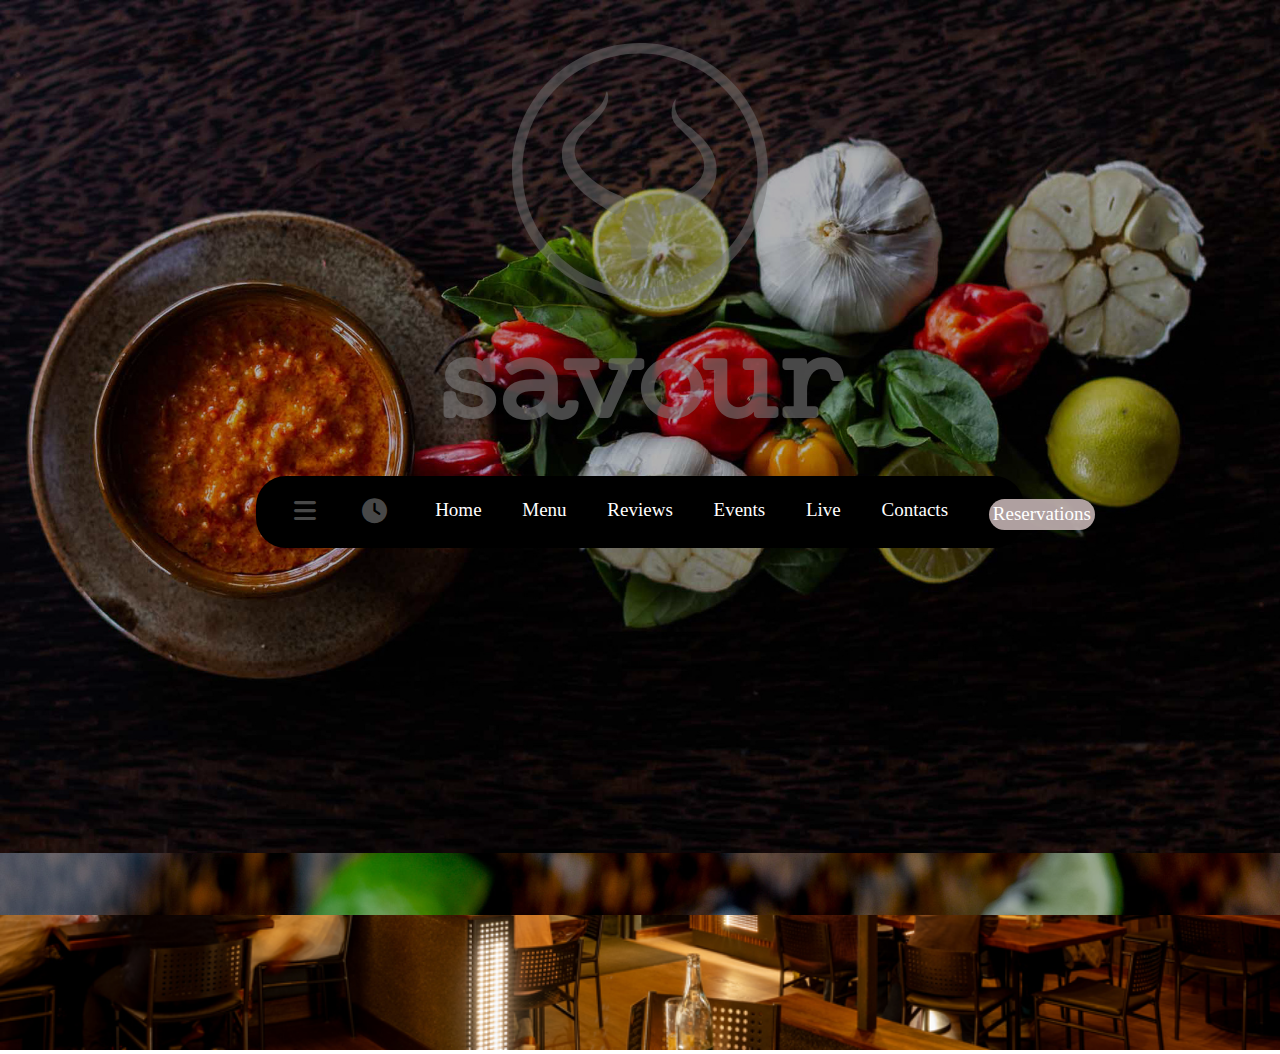
==== index.html @ 55cd7fd9 "created files and added content" ====
<!DOCTYPE html>
<html lang="en">
<head>
    <meta charset="UTF-8">
    <meta name="viewport" content="width=device-width, initial-scale=1.0">
    <title>Ankole</title>
    <link rel="stylesheet" href="styles.css">
    <link rel="stylesheet" href="https://cdnjs.cloudflare.com/ajax/libs/font-awesome/6.7.2/css/all.min.css">
</head>
<body>
    <div class="home">
        <div class="homepage">
            <div><img src="images/welcomeimage.jpg" alt="" id="picture"></div>
            <div class="ankole_logo">
                <img src="images/ankole_logo.svg" alt="" id="ankole_logo">
            </div>
            <div class="text"><h1>welcome</h1></div>
        </div>
        <div class="homepage">
            <div><img src="images/_ankole_kilimani_nightlife.jpg" alt="" id="pictured"></div>
            <div class="ankole_logo">
                <img src="images/ankole_logo.svg" alt="" id="ankole_logo">
            </div>
            <div class="text"><h1>discover</h1></div>
        </div>
        <div class="homepage">
            <div><img src="images/_ankolegrill_t-bone-steak-2024-1experience.jpg" alt="" id="picture"></div>
            <div class="ankole_logo" >
                <img src="images/ankole_logo.svg" alt="" id="ankole_logox">
            </div>
            <div class="textex"><h1>experience</h1></div>
        </div>
        <div class="homepage" >
            <div><img src="images/_ankolegrill_escobar1taste.jpg" alt="" id="picture"></div>
            <div class="ankole_logo">
                <img src="images/ankole_logo.svg" alt="" id="ankole_logo">
            </div>
            <div class="text"><h1>taste</h1></div>
        </div>
        <div class="homepage">
            <div><img src="images/_ankolegrill_slidersavour.jpg" alt="" id="picture"></div>
            <div class="ankole_logo">
                <img src="images/ankole_logo.svg" alt="" id="ankole_logo">
            </div>
            <div class="text"><h1>savour</h1></div>
        </div>
    </div>
    <div class="home_navbar">
        <i class="fa-solid fa-bars"></i>
        <i class="fa-solid fa-clock"></i>
        <ul class="options">
            <li><a href="index.html">Home</a></li>
            <li><a href="menu.html">Menu</a></li>
            <li><a href="reviews.html">Reviews</a></li>
            <li><a href="events.html">Events</a></li>
            <li><a href="live.html">Live</a></li>
            <li><a href="contacts.html">Contacts</a></li>
            <li id="reservations"><a href="reservations.html">Reservations</a></li>
        </ul>
    </div>
</body>
</html>
---- styles.css ----
@font-face {
    font-family:typewriter;
    src: url(fonts/Type\ Machine.ttf);
}
body{
    overflow: hidden;
}
.homepage{
    position: absolute;
    animation: fade 25s infinite forwards;
    transition: opacity 1s;
}
.homepage:nth-child(1){
    animation-delay: 0s;
}
.homepage:nth-child(2){
    animation-delay: 5s;
}
.homepage:nth-child(3){
    animation-delay: 10s;
}
.homepage:nth-child(4){
    animation-delay: 15s;
}
.homepage:nth-child(5){
    animation-delay: 20s;
}
@keyframes fade {
    0%{
        opacity: 0;
    }
    10%{
        opacity: 1;
    }
    30%{
        opacity: 1;
    }
    40%{
        opacity: 0;
    }
    100%{
        opacity: 0;
    }
}
#ankole_logo{
    width: 20%;
    position: absolute;
    top: 20%;
    left: 50%;
    transform: translate(-50%, -50%);
}
.welcome{
    width: 100%;
}
#picture{
    width: 100%;
    filter: brightness(70%);
}
#pictured{
    width: 140%;
}
#ankole_logox{
    width: 20%;
    position: absolute;
    top: 20%;
    left: 50%;
    transform: translate(-50%, -50%);
}
.textex{
    position: absolute;
    color: rgba(128, 128, 128, 0.559);
    font-family: typewriter;
    font-size: 60px;
    top: 45%;
    left: 50%;
    transform: translate(-50%, -50%);
}
.text{
    position: absolute;
    color: rgba(128, 128, 128, 0.559);
    font-family: typewriter;
    font-size: 60px;
    top: 45%;
    left: 50%;
    transform: translate(-50%, -50%);
}
.home_navbar{
   background-color: black;
   color: white;
   border-radius: 30px;
    position: absolute;
    display: flex;
    margin-top: 40%;
    left: 50%;
    width: 60%;
    gap: 1%;
    font-size: 19px;
    transform: translate(-50%, -50%);
}
.options{
    display: flex;
    list-style: none;
    gap: 10%;
    margin-top: 3%;
}
a{
    text-decoration: none;
    color: white;
}
.fa-bars{
    color: rgba(128, 128, 128, 0.559);
    font-size: 25px;
    margin-left: 5%;
    margin-top: 3%;
}
.fa-clock{
    color: rgba(128, 128, 128, 0.559);
    font-size: 25px;
    margin-left: 5%;
    margin-top: 3%;
}
#reservations{
    background-color: rgba(190, 174, 174, 0.921);
    border-radius: 30px;
    width: 40%;
    height: 75%;
    padding: 1%;
}
.contacts{
    width: 100%;
    height: auto;
}
.contacts_background {
    width: 100%;
    height: 800px;
    background-image: url(images/ankolegrillcontactsss.jpg);
    background-size: cover;
    filter: brightness(40%);
  }
#contacts_logo{
    width: 20%;
    position: absolute;
    top: 25%;
    left: 50%;
    transform: translate(-50%, -50%);
}
.contact_info{
    color: white;
    font-family: Arial, Helvetica, sans-serif;
    text-align: center;
    position: absolute;
    width: 60%;
    top: 50%;
    left: 48%;
    transform: translate(-50%, -50%);
    font-size: 20px;
    display: flex;
    gap: 2%;
}
.kitisuru h1{
    font-family: typewriter;
}
.kitisuru{
    border: solid 1px;
    text-align: left;
    width: 120%;
    height: 40%;
    padding: 4%;
}
.kilimani h1{
    font-family: typewriter;
}
.kilimani{
    border: solid 1px;
    text-align: left;
    width: 110%;
    padding: 4%;
}
.live_background{
    width: 100%;
    height: 800px;
    background-image: url(images/liveeankole-grill-kilimani.jpg);
    background-size: cover;
    filter: blur(4px);
    -webkit-filter: blur(10px);

}
.lives{
    color: rgb(220, 92, 7);
    font-family: typewriter;
    position: absolute;
    top: 50%;
    left: 68%;
    transform: translate(-50%, -50%);
    font-size: 15px;
}
.lives p{
    margin-top: 20%;
}
.acoustic{
    color: white;
    font-weight: bold;
    font-size: 22px;

}
.fadhilee{
    display: flex;
}
.them_mushrooms{
    display: flex;
}
.jack{
    display: flex;
}
.tukatike{
    color: white;
    font-family: typewriter;
    text-align: center;
    position: absolute;
    top: 60%;
    left: 25%;
    transform: translate(-50%, -50%);
    font-size: 40px;
}
.tukatike h1{
    color: rgb(220, 92, 7);
    font-weight: lighter;
}
#live_logo{
    width: 15%;
    position: absolute;
    top: 28%;
    left: 25%;
    transform: translate(-50%, -50%);
}
.events_background{
    display: flex;
}
#accra{
    background-image: url(images/accra.jpg);
    width: 40%;
    height: 715px;
    background-size: cover;
    filter: brightness(40%);
  }
  #nairobi{
    background-image: url(images/Ankole\ Grill-2535nairobi.jpg);
    width: 44%;
    height: 715px;
    background-size: cover;
    filter: brightness(40%);
  }
  #zanzibar{
    background-image: url(images/zanzibarimages.jpeg);
    width: 40%;
    height: 715px;
    background-size: cover;
    filter: brightness(40%);
  }
  #events_logo{
    width: 15%;
    position: absolute;
    top: 20%;
    left: 48%;
    transform: translate(-50%, -50%);

  }
  .events{
    color: white;
    font-family: Arial, Helvetica, sans-serif;
    text-align: center;
    position: absolute;
    width: 100%;
    top: 53%;
    left: 53%;
    transform: translate(-50%, -50%);
    display: flex;
    gap: 12%;
  }
  .events p{
    color: rgb(249, 202, 185);
  }
  .events h1{
    font-family: typewriter;
    font-size: 40px;
  }
  #pavilion{
    color: grey;
    font-family: typewriter;
    font-size: 20px;
  }
  @media screen and (max-width:350px){
    body {
      margin: 0;
      width: 100%;
      padding: 0;
      position: relative;
      height: 100%;
  }

}
  @media screen and (min-width: 351px) and (max-width: 580px) {
    body {
      margin: 0;
      padding: 0;
      position: relative;
      height: 100%;
      width: 100%;
  }
  }

  @media screen and (min-width: 581px) and (max-width: 740px) {
    body {
      margin: 0;
      padding: 0;
      height: 100%;
      width: 100%;
  }
  }

  @media screen and (min-width: 741px) and (max-width: 1040px) {
    body {
      margin: 0;
      padding: 0;
      position: relative;
      height: 100%;
      width: 100%;
  }
  }

  @media screen and  (min-width: 1041px) {
    body {
      margin: 0;
      padding: 0;
      position: relative;
      height: 100%;
      width: 100%;
  }
}
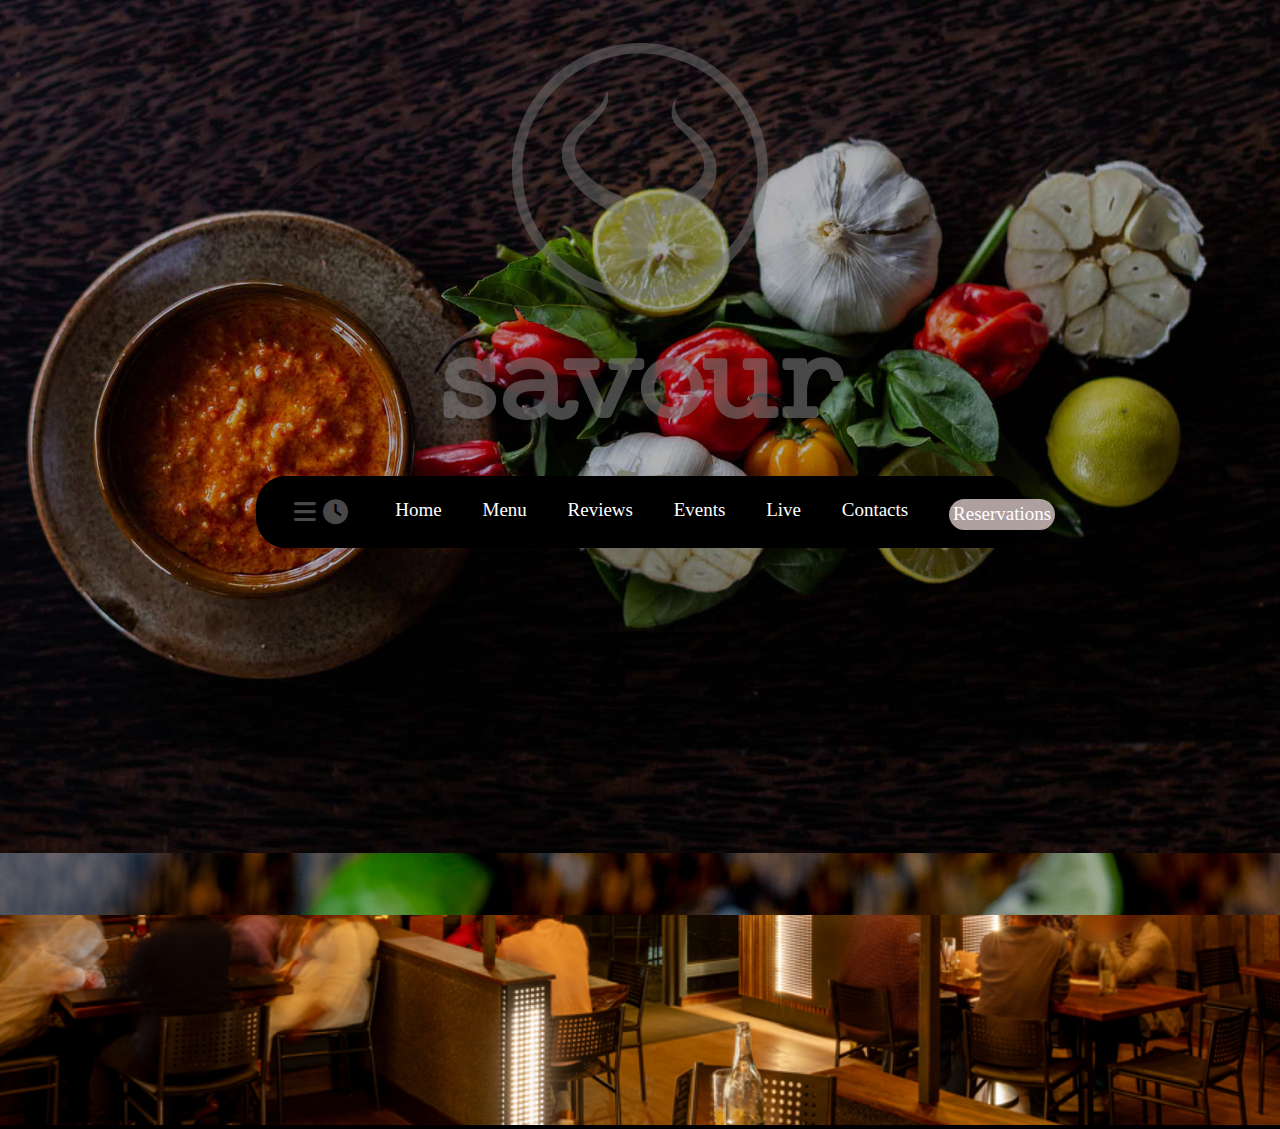
==== commit 734ea7ef: "added more  content" ====
--- a/index.html
+++ b/index.html
@@ -6,6 +6,7 @@
     <title>Ankole</title>
     <link rel="stylesheet" href="styles.css">
     <link rel="stylesheet" href="https://cdnjs.cloudflare.com/ajax/libs/font-awesome/6.7.2/css/all.min.css">
+    <link rel="icon" type="image/x-icon" href="images/Ankole-Grill-Logo.jpg">
 </head>
 <body>
     <div class="home">
@@ -19,16 +20,16 @@
         <div class="homepage">
             <div><img src="images/_ankole_kilimani_nightlife.jpg" alt="" id="pictured"></div>
             <div class="ankole_logo">
-                <img src="images/ankole_logo.svg" alt="" id="ankole_logo">
+                <img src="images/ankole_logo.svg" alt="" id="ankole_logod">
             </div>
-            <div class="text"><h1>discover</h1></div>
+            <div class="texted"><h1>discover</h1></div>
         </div>
         <div class="homepage">
             <div><img src="images/_ankolegrill_t-bone-steak-2024-1experience.jpg" alt="" id="picture"></div>
             <div class="ankole_logo" >
-                <img src="images/ankole_logo.svg" alt="" id="ankole_logox">
+                <img src="images/ankole_logo.svg" alt="" id="ankole_logo">
             </div>
-            <div class="textex"><h1>experience</h1></div>
+            <div class="text"><h1>experience</h1></div>
         </div>
         <div class="homepage" >
             <div><img src="images/_ankolegrill_escobar1taste.jpg" alt="" id="picture"></div>
@@ -46,8 +47,10 @@
         </div>
     </div>
     <div class="home_navbar">
+        <div class="icons_home">
         <i class="fa-solid fa-bars"></i>
         <i class="fa-solid fa-clock"></i>
+        </div>
         <ul class="options">
             <li><a href="index.html">Home</a></li>
             <li><a href="menu.html">Menu</a></li>
--- a/styles.css
+++ b/styles.css
@@ -3,7 +3,8 @@
     src: url(fonts/Type\ Machine.ttf);
 }
 body{
-    overflow: hidden;
+   overflow-x:hidden;
+    overscroll-behavior: initial;
 }
 .homepage{
     position: absolute;
@@ -57,22 +58,22 @@
     filter: brightness(70%);
 }
 #pictured{
-    width: 140%;
-}
-#ankole_logox{
-    width: 20%;
+    width: 150%;
+}
+#ankole_logod{
+    width: 30%;
     position: absolute;
     top: 20%;
-    left: 50%;
-    transform: translate(-50%, -50%);
-}
-.textex{
+    left: 75%;
+    transform: translate(-50%, -50%);
+}
+.texted{
     position: absolute;
     color: rgba(128, 128, 128, 0.559);
     font-family: typewriter;
     font-size: 60px;
-    top: 45%;
-    left: 50%;
+    top: 40%;
+    left: 75%;
     transform: translate(-50%, -50%);
 }
 .text{
@@ -107,17 +108,12 @@
     text-decoration: none;
     color: white;
 }
-.fa-bars{
+.icons_home{
     color: rgba(128, 128, 128, 0.559);
     font-size: 25px;
     margin-left: 5%;
     margin-top: 3%;
-}
-.fa-clock{
-    color: rgba(128, 128, 128, 0.559);
-    font-size: 25px;
-    margin-left: 5%;
-    margin-top: 3%;
+    gap:3%;
 }
 #reservations{
     background-color: rgba(190, 174, 174, 0.921);
@@ -146,7 +142,7 @@
 }
 .contact_info{
     color: white;
-    font-family: Arial, Helvetica, sans-serif;
+    font-family: 'Segoe UI', Tahoma, Geneva, Verdana, sans-serif;
     text-align: center;
     position: absolute;
     width: 60%;
@@ -176,11 +172,32 @@
     width: 110%;
     padding: 4%;
 }
+.home_navbar_contacts{
+    background-color: black;
+    color: white;
+    border-radius: 30px;
+     position: absolute;
+     display: flex;
+     top: 80%;
+     left: 48%;
+     width: 60%;
+     gap: 1%;
+     font-size: 19px;
+     transform: translate(-50%, -50%);
+}
+.icon_contacts{
+    color: rgba(128, 128, 128, 0.559);
+    font-size: 25px;
+    margin-left: 5%;
+    margin-top: 3%;
+    gap: 3%;
+}
 .live_background{
     width: 100%;
     height: 800px;
     background-image: url(images/liveeankole-grill-kilimani.jpg);
     background-size: cover;
+    background-repeat: repeat-y;
     filter: blur(4px);
     -webkit-filter: blur(10px);
 
@@ -232,6 +249,25 @@
     top: 28%;
     left: 25%;
     transform: translate(-50%, -50%);
+}
+.home_navbar_live{
+    background-color: black;
+    color: white;
+    border-radius: 30px;
+     position: absolute;
+     display: flex;
+     top: 85%;
+     left: 48%;
+     width: 60%;
+     gap: 1%;
+     font-size: 19px;
+     transform: translate(-50%, -50%); 
+}
+.icons_live{
+    color: rgba(128, 128, 128, 0.559);
+    font-size: 25px;
+    margin-left: 5%;
+    margin-top: 3%;
 }
 .events_background{
     display: flex;
@@ -267,7 +303,7 @@
   }
   .events{
     color: white;
-    font-family: Arial, Helvetica, sans-serif;
+    font-family: 'Segoe UI', Tahoma, Geneva, Verdana, sans-serif;
     text-align: center;
     position: absolute;
     width: 100%;
@@ -289,6 +325,325 @@
     font-family: typewriter;
     font-size: 20px;
   }
+  .home_navbar_events{
+    background-color: black;
+    color: white;
+    border-radius: 30px;
+     position: absolute;
+     display: flex;
+     top: 85%;
+     left: 48%;
+     width: 60%;
+     gap: 1%;
+     font-size: 19px;
+     transform: translate(-50%, -50%); 
+  }
+  .icons_events{
+    color: rgba(128, 128, 128, 0.559);
+    font-size: 25px;
+    margin-left: 5%;
+    margin-top: 3%;
+    gap: 3%;
+  }
+  .menu_background{
+    display: flex;
+    filter: brightness(70%);
+  }
+  #kilimani_menu{
+    width: 50%;
+    height: 800px;
+    background-image: url(images/_ankole_kilimani_nightlife.jpg);
+    background-size: cover;
+  }
+  #kitisuru_menu{
+    width: 50%;
+    height: 800px;
+    background-image: url(images/locationshts.jpg);
+    background-size: cover;
+    position: fixed;
+  }
+  .menus{
+    display: flex;
+    color: white;
+    font-family: 'Segoe UI', Tahoma, Geneva, Verdana, sans-serif;
+    text-align: center;
+    position: absolute;
+    width: 100%;
+    top: 40%;
+    left: 75%;
+    transform: translate(-50%, -50%);
+    display: flex;
+    gap: 30%;
+  }
+  #karibu{
+    color: rgb(220, 92, 7);
+    font-family: typewriter;
+    font-size: 25px;
+  }
+  .menus h1{
+    font-size: 50px;
+  }
+  .menu_text{
+    font-family: typewriter;
+    text-align: center;
+    position: absolute;
+    width: 100%;
+    top: 50%;
+    left: 25%;
+    font-size: 50px;
+    transform: translate(-50%, -50%);
+  }
+  .men{
+    color: rgba(255, 255, 255, 0.696);
+  }
+  .menu_text h1{
+    color: rgb(220, 92, 7);
+    font-size: 50px;
+  }
+  #menu_logo{
+    width: 15%;
+    position: absolute;
+    top: 20%;
+    left: 25%;
+    transform: translate(-50%, -50%);
+  }
+  .home_navbar_menu{
+    background-color: black;
+    color: white;
+    border-radius: 30px;
+     position: absolute;
+     display: flex;
+     top: 80%;
+     left: 48%;
+     width: 60%;
+     gap: 1%;
+     font-size: 19px;
+     transform: translate(-50%, -50%); 
+  }
+  .menu_pic{
+    background-image: url(images/menupic.jpg);
+    filter: brightness(60%);
+    width: 50%;
+    height: 720px;
+  }
+  .home_navbar_kilmenu{
+    background-color: black;
+    color: white;
+    border-radius: 30px;
+     position: absolute;
+     display: flex;
+     top: 85%;
+     left: 20%;
+     width: 60%;
+     font-size: 19px;
+     transform: translate(-50%, -50%); 
+  }
+  .topnav{
+    color: white;
+    font-family: typewriter;
+    text-align: center;
+    position: absolute;
+    width: 100%;
+    top: 4%;
+    left: 100%;
+    font-size: 15px;
+    transform: translate(-50%, -50%);
+  }
+  .menu_nav{
+    list-style: none;
+    display: flex;
+    gap: 1%;
+  }
+  .menu_nav a {
+    float: left;
+    display: block;
+    color: white;
+    text-align: center;
+    padding: 14px 16px;
+    text-decoration: none;
+    font-size: 17px;
+  }
+  .menu_nav a:hover {
+    color: rgb(235, 119, 42);
+  }
+  .menu_nav a.active {
+    color: rgb(235, 119, 42);
+  }
+  .menu_list{
+    color: white;
+    font-family: typewriter;
+    text-align: center;
+    position: absolute;
+    width: 90%;
+    top: 220%;
+    left: 97%;
+    transform: translate(-50%, -50%);
+   
+  
+  }
+  .price p{
+    color: white;
+    font-family: typewriter;
+  }
+  .breakfast_time{
+    text-align: left;
+    font-size: 13px;
+    margin-top: 6%;
+  }
+  .breakfast_time p {
+    font-size:18px ;
+    color: gray;
+  }
+  #coffee{
+    color: rgb(195, 78, 0);
+    font-family: 'Segoe UI', Tahoma, Geneva, Verdana, sans-serif;
+  }
+  .breakfast_items{
+    font-size:20px ;
+  }
+  .break_drinks{
+    display: flex;
+    gap: 20%;
+
+  }
+  .breakfast_description{
+    text-align: left;
+  }
+  .break{
+    display: flex;
+    gap: 2%;
+  }
+  .break h1{
+    font-size: 20px;
+  }
+  .break p{
+    font-size: 15px;
+  }
+  #foods_logo{
+    width: 8%;
+  }
+  .break_main{
+    font-size: 10px;
+    text-align: left;
+  }
+  #ex{
+    color: rgb(195, 78, 0);
+    font-family: sans-serif;
+    text-align: center;
+    position: absolute;
+    top: 30%;
+    left: 3%;
+    transform: translate(-50%, -50%);
+  }
+  .break_extra{
+    display: flex;
+    text-align: left;
+    gap: 25%;
+  }
+  #soup{
+    color: rgb(195, 78, 0);
+    font-family: sans-serif;
+    text-align: center;
+    position: absolute;
+    top: 43%;
+    left: 2%;
+    transform: translate(-50%, -50%);
+    font-size: 15px;
+  }
+  .foods h1{
+   text-align: left;
+  }
+  .west_mbuzi{
+    display: flex;
+    gap: 20%;
+     text-align: left;
+  }
+  .cream_mbuzi{
+    display: flex;
+    gap: 10%;
+    text-align: left;
+  }
+  .salads_main{
+    font-size: 10px;
+    text-align: left;
+    margin-left: -2%;
+  }
+  .salad{
+    display: flex;
+    gap: 2%;
+  }
+  .salad h1{
+    font-size: 20px;
+  }
+  .salad p{
+    font-size: 15px;
+  }
+  #salad{
+    color: rgb(195, 78, 0);
+    font-family: sans-serif;
+    text-align: center;
+    position: absolute;
+    top: 49%;
+    left: 2%;
+    transform: translate(-50%, -50%);
+    font-size: 15px;
+  }
+  #dressings{
+    text-align: left;
+  }
+  #s_n_s{
+    color: rgb(220, 92, 7);
+    font-family: 'Segoe UI', Tahoma, Geneva, Verdana, sans-serif;
+  }
+  .sides_n_sauces{
+    text-align: left;
+  }
+  .drink{
+    display: flex;
+  }
+  #yoghurt{
+    color: rgb(220, 92, 7);
+    text-align: left;
+    font-family: 'Segoe UI', Tahoma, Geneva, Verdana, sans-serif;
+  }
+  .y_smoothies{
+    display: flex;
+    text-align: left;
+    gap: 20%;
+  }
+  #water{
+    color: rgb(220, 92, 7);
+    text-align: left;
+    font-family: 'Segoe UI', Tahoma, Geneva, Verdana, sans-serif;
+  }
+  .wa_soda{
+    display: flex;
+    text-align: left;
+    gap: 22%;
+  }
+  .hh_drinks{
+    font-size: 10px;
+    text-align: left;
+    margin-left: -2%;
+  }
+  .h_drink{
+    display: flex;
+    gap: 2%;
+    text-align: left;
+  }
+  .h_drink h1{
+    font-size: 20px;
+  }
+  .h_drink p{
+    font-size: 15px;
+  }
+  .happy_hour p{
+    text-align: left;
+  }
+  #h_hour{
+    font-size: 30px;
+  }
+  
   @media screen and (max-width:350px){
     body {
       margin: 0;
@@ -296,6 +651,7 @@
       padding: 0;
       position: relative;
       height: 100%;
+background-color: black;
   }
 
 }
@@ -306,6 +662,7 @@
       position: relative;
       height: 100%;
       width: 100%;
+     background-color: black;
   }
   }
 
@@ -315,6 +672,7 @@
       padding: 0;
       height: 100%;
       width: 100%;
+     background-color: black;
   }
   }
 
@@ -325,6 +683,7 @@
       position: relative;
       height: 100%;
       width: 100%;
+     background-color: black;
   }
   }
 
@@ -335,5 +694,6 @@
       position: relative;
       height: 100%;
       width: 100%;
+     background-color: black;
   }
 }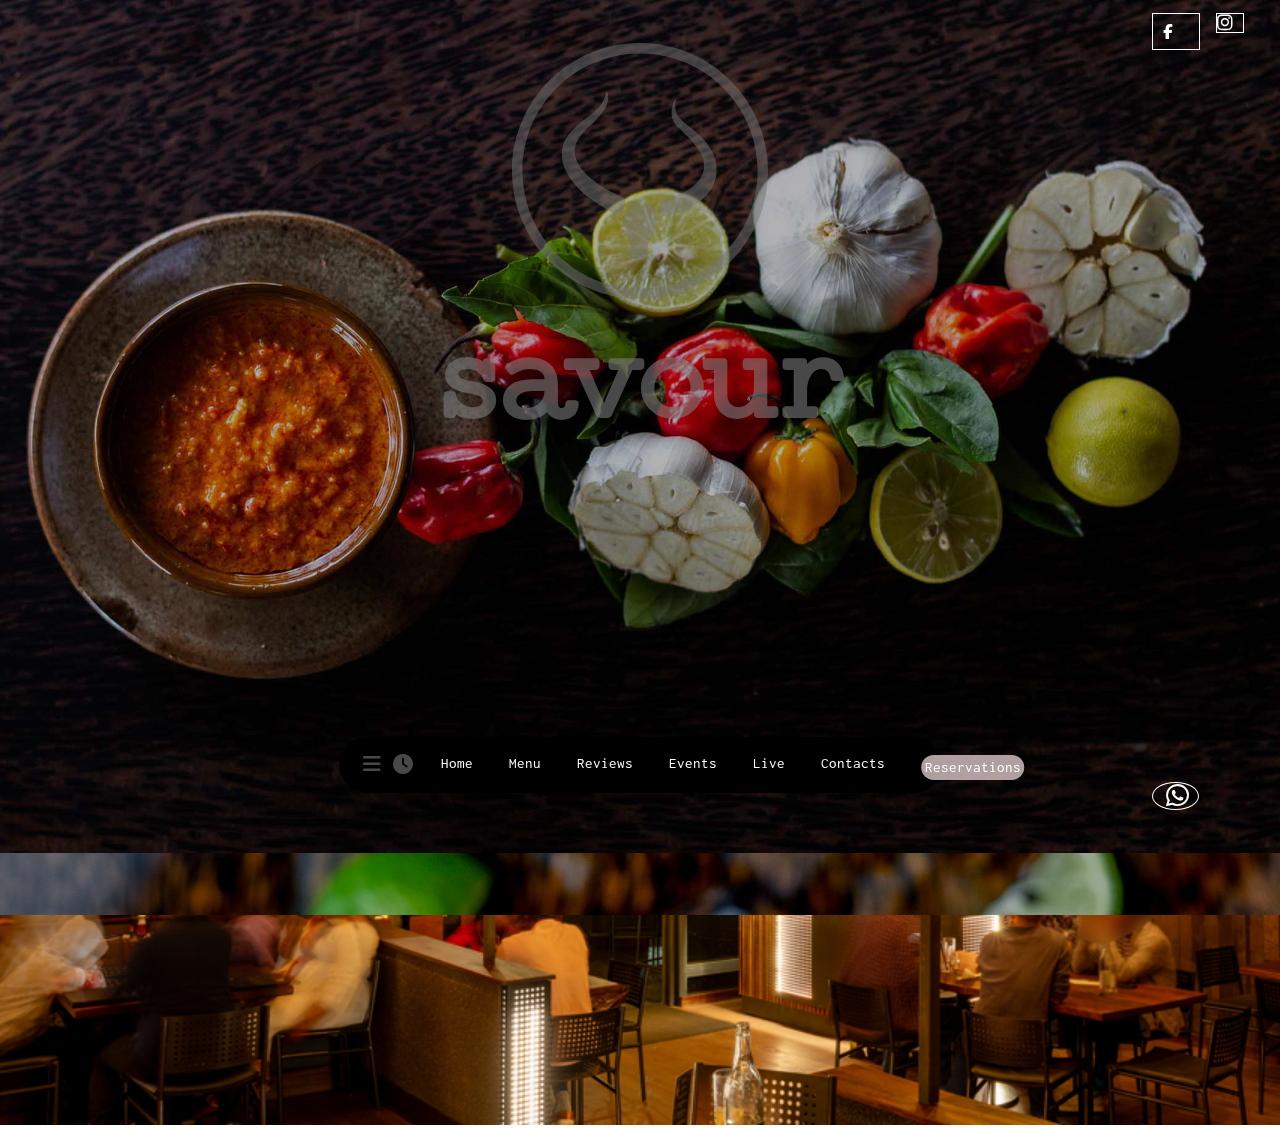
==== commit 392a9dd3: "made some changes" ====
--- a/index.html
+++ b/index.html
@@ -10,6 +10,8 @@
 </head>
 <body>
     <div class="home">
+        <!-- <i class="fa-brands fa-instagram"></i>
+        <i class="fa-brands fa-facebook-f"></i> -->
         <div class="homepage">
             <div><img src="images/welcomeimage.jpg" alt="" id="picture"></div>
             <div class="ankole_logo">
@@ -47,10 +49,26 @@
         </div>
     </div>
     <div class="home_navbar">
-        <div class="icons_home">
-        <i class="fa-solid fa-bars"></i>
-        <i class="fa-solid fa-clock"></i>
-        </div>
+        <div class="icons">
+        <div class="dropup">  <i class="fa-solid fa-bars"></i>
+          <ul class="dropuplist">
+            <li><a href="index.html">Home</a></li><hr>
+            <li><a href="menu.html">Menu</a></li><hr>
+            <li><a href="reviews.html">Reviews</a></li><hr>
+            <li><a href="events.html">Events</a></li><hr>
+            <li><a href="live.html">Live</a></li><hr>
+            <li><a href="contacts.html">Contacts</a></li><hr>
+            <li><a href="reservations.html">Reservations</a></li>
+          </ul>
+          </div>
+          <div class="openhours"><i class="fa-solid fa-clock"></i>
+            <span class="openhourstext">
+                <h1>Opening hours</h1>
+                <p><span id="branch">Kitisuru</span><br>Mon-Sun<br>9.00am-11.00pm</p>
+                <p><span id="branch">Kilimani</span><br>Mon-Sun<br>7.30am-11.00pm</p>
+            </span>
+            </div>
+            </div>
         <ul class="options">
             <li><a href="index.html">Home</a></li>
             <li><a href="menu.html">Menu</a></li>
@@ -61,5 +79,8 @@
             <li id="reservations"><a href="reservations.html">Reservations</a></li>
         </ul>
     </div>
+        <i class="fa-brands fa-instagram"></i>
+        <i class="fa-brands fa-facebook-f"></i>
+    <i class="fa-brands fa-whatsapp"></i>
 </body>
 </html>--- a/styles.css
+++ b/styles.css
@@ -2,29 +2,32 @@
     font-family:typewriter;
     src: url(fonts/Type\ Machine.ttf);
 }
+@font-face {
+    font-family: conso;
+    src: url(fonts/Inconsolata-VariableFont_wdth\,wght.ttf);
+  }
 body{
-   overflow-x:hidden;
-    overscroll-behavior: initial;
+overflow: hidden;
 }
 .homepage{
     position: absolute;
-    animation: fade 25s infinite forwards;
+    animation: fade 20s infinite forwards;
     transition: opacity 1s;
 }
 .homepage:nth-child(1){
     animation-delay: 0s;
 }
 .homepage:nth-child(2){
-    animation-delay: 5s;
+    animation-delay: 4s;
 }
 .homepage:nth-child(3){
-    animation-delay: 10s;
+    animation-delay: 8s;
 }
 .homepage:nth-child(4){
-    animation-delay: 15s;
+    animation-delay: 12s;
 }
 .homepage:nth-child(5){
-    animation-delay: 20s;
+    animation-delay: 16s;
 }
 @keyframes fade {
     0%{
@@ -86,564 +89,149 @@
     transform: translate(-50%, -50%);
 }
 .home_navbar{
-   background-color: black;
-   color: white;
+    background-color: black;
+      color: white;
+      border-radius: 30px;
+       position: absolute;
+       display: flex;
+       top: 85%;
+       left: 50%;
+       width: 47%;
+       font-size: 15px;
+       font-family: conso;
+       transform: translate(-50%, -50%); 
+       position: fixed;
+    }
+    .options{
+      display: flex;
+      list-style: none;
+      gap: 10%;
+      margin-top: 3%;
+  }
+  a{
+      text-decoration: none;
+      color: white;
+  }
+  #reservations{
+      background-color: rgba(190, 174, 174, 0.921);
+      border-radius: 30px;
+      width: 30%;
+      height: 75%;
+      padding: 1%;
+  }
+  #reservations a:hover {
+   background-color: white;
    border-radius: 30px;
-    position: absolute;
-    display: flex;
-    margin-top: 40%;
-    left: 50%;
-    width: 60%;
-    gap: 1%;
-    font-size: 19px;
-    transform: translate(-50%, -50%);
-}
-.options{
-    display: flex;
-    list-style: none;
-    gap: 10%;
-    margin-top: 3%;
-}
-a{
-    text-decoration: none;
-    color: white;
-}
-.icons_home{
-    color: rgba(128, 128, 128, 0.559);
-    font-size: 25px;
-    margin-left: 5%;
-    margin-top: 3%;
-    gap:3%;
-}
-#reservations{
-    background-color: rgba(190, 174, 174, 0.921);
-    border-radius: 30px;
-    width: 40%;
-    height: 75%;
-    padding: 1%;
-}
-.contacts{
-    width: 100%;
-    height: auto;
-}
-.contacts_background {
-    width: 100%;
-    height: 800px;
-    background-image: url(images/ankolegrillcontactsss.jpg);
-    background-size: cover;
-    filter: brightness(40%);
-  }
-#contacts_logo{
-    width: 20%;
-    position: absolute;
-    top: 25%;
-    left: 50%;
-    transform: translate(-50%, -50%);
-}
-.contact_info{
-    color: white;
-    font-family: 'Segoe UI', Tahoma, Geneva, Verdana, sans-serif;
-    text-align: center;
-    position: absolute;
-    width: 60%;
-    top: 50%;
-    left: 48%;
-    transform: translate(-50%, -50%);
-    font-size: 20px;
-    display: flex;
-    gap: 2%;
-}
-.kitisuru h1{
-    font-family: typewriter;
-}
-.kitisuru{
-    border: solid 1px;
-    text-align: left;
-    width: 120%;
-    height: 40%;
-    padding: 4%;
-}
-.kilimani h1{
-    font-family: typewriter;
-}
-.kilimani{
-    border: solid 1px;
-    text-align: left;
-    width: 110%;
-    padding: 4%;
-}
-.home_navbar_contacts{
-    background-color: black;
-    color: white;
-    border-radius: 30px;
-     position: absolute;
-     display: flex;
-     top: 80%;
-     left: 48%;
-     width: 60%;
-     gap: 1%;
-     font-size: 19px;
-     transform: translate(-50%, -50%);
-}
-.icon_contacts{
-    color: rgba(128, 128, 128, 0.559);
-    font-size: 25px;
-    margin-left: 5%;
-    margin-top: 3%;
-    gap: 3%;
-}
-.live_background{
-    width: 100%;
-    height: 800px;
-    background-image: url(images/liveeankole-grill-kilimani.jpg);
-    background-size: cover;
-    background-repeat: repeat-y;
-    filter: blur(4px);
-    -webkit-filter: blur(10px);
-
-}
-.lives{
-    color: rgb(220, 92, 7);
-    font-family: typewriter;
-    position: absolute;
-    top: 50%;
-    left: 68%;
-    transform: translate(-50%, -50%);
-    font-size: 15px;
-}
-.lives p{
-    margin-top: 20%;
-}
-.acoustic{
-    color: white;
-    font-weight: bold;
-    font-size: 22px;
-
-}
-.fadhilee{
-    display: flex;
-}
-.them_mushrooms{
-    display: flex;
-}
-.jack{
-    display: flex;
-}
-.tukatike{
-    color: white;
-    font-family: typewriter;
-    text-align: center;
-    position: absolute;
-    top: 60%;
-    left: 25%;
-    transform: translate(-50%, -50%);
-    font-size: 40px;
-}
-.tukatike h1{
-    color: rgb(220, 92, 7);
-    font-weight: lighter;
-}
-#live_logo{
-    width: 15%;
-    position: absolute;
-    top: 28%;
-    left: 25%;
-    transform: translate(-50%, -50%);
-}
-.home_navbar_live{
-    background-color: black;
-    color: white;
-    border-radius: 30px;
-     position: absolute;
-     display: flex;
-     top: 85%;
-     left: 48%;
-     width: 60%;
-     gap: 1%;
-     font-size: 19px;
-     transform: translate(-50%, -50%); 
-}
-.icons_live{
-    color: rgba(128, 128, 128, 0.559);
-    font-size: 25px;
-    margin-left: 5%;
-    margin-top: 3%;
-}
-.events_background{
-    display: flex;
-}
-#accra{
-    background-image: url(images/accra.jpg);
-    width: 40%;
-    height: 715px;
-    background-size: cover;
-    filter: brightness(40%);
-  }
-  #nairobi{
-    background-image: url(images/Ankole\ Grill-2535nairobi.jpg);
-    width: 44%;
-    height: 715px;
-    background-size: cover;
-    filter: brightness(40%);
-  }
-  #zanzibar{
-    background-image: url(images/zanzibarimages.jpeg);
-    width: 40%;
-    height: 715px;
-    background-size: cover;
-    filter: brightness(40%);
-  }
-  #events_logo{
-    width: 15%;
-    position: absolute;
-    top: 20%;
-    left: 48%;
-    transform: translate(-50%, -50%);
-
-  }
-  .events{
-    color: white;
-    font-family: 'Segoe UI', Tahoma, Geneva, Verdana, sans-serif;
-    text-align: center;
-    position: absolute;
-    width: 100%;
-    top: 53%;
-    left: 53%;
-    transform: translate(-50%, -50%);
-    display: flex;
-    gap: 12%;
-  }
-  .events p{
-    color: rgb(249, 202, 185);
-  }
-  .events h1{
-    font-family: typewriter;
-    font-size: 40px;
-  }
-  #pavilion{
-    color: grey;
-    font-family: typewriter;
-    font-size: 20px;
-  }
-  .home_navbar_events{
-    background-color: black;
-    color: white;
-    border-radius: 30px;
-     position: absolute;
-     display: flex;
-     top: 85%;
-     left: 48%;
-     width: 60%;
-     gap: 1%;
-     font-size: 19px;
-     transform: translate(-50%, -50%); 
-  }
-  .icons_events{
-    color: rgba(128, 128, 128, 0.559);
-    font-size: 25px;
-    margin-left: 5%;
-    margin-top: 3%;
-    gap: 3%;
-  }
-  .menu_background{
-    display: flex;
-    filter: brightness(70%);
-  }
-  #kilimani_menu{
-    width: 50%;
-    height: 800px;
-    background-image: url(images/_ankole_kilimani_nightlife.jpg);
-    background-size: cover;
-  }
-  #kitisuru_menu{
-    width: 50%;
-    height: 800px;
-    background-image: url(images/locationshts.jpg);
-    background-size: cover;
-    position: fixed;
-  }
-  .menus{
-    display: flex;
-    color: white;
-    font-family: 'Segoe UI', Tahoma, Geneva, Verdana, sans-serif;
-    text-align: center;
-    position: absolute;
-    width: 100%;
-    top: 40%;
-    left: 75%;
-    transform: translate(-50%, -50%);
+   color: black;
+   width: 32%;
+   height: 76%;
+   padding: 4%;
+  }
+  .icons{
     display: flex;
     gap: 30%;
-  }
-  #karibu{
-    color: rgb(220, 92, 7);
+    margin-top: 2.8%;
+    margin-left: 4%;
+  }
+   .fa-bars{
+    color: rgba(128, 128, 128, 0.559);
+    font-size: 20px;
+   }
+   .fa-clock{
+    color: rgba(128, 128, 128, 0.559);
+    font-size: 20px;
+   }
+  .options a:hover {
+    color: rgba(220, 211, 205, 0.418);
+  }
+  .options a.active {
+   background-color: rgba(220, 211, 205, 0.418);
+  }
+  .dropup {
+    position: relative;
+    display: inline-block;
+  }
+  .dropuplist{
+    list-style: none;
+  }
+  .dropup .dropuplist {
+    visibility: hidden;
+    width: 160px;
+    background-color: black;
+    color: #fff;
+    text-align: center;
+    border-radius: 6px;
+    padding: 5px;
+    position: absolute;
+    z-index:2;
+    bottom: 65px;
+  }
+  
+  .dropup:hover .dropuplist {
+    visibility: visible;
+  }
+  .openhours {
+    position: relative;
+    display: inline-block;
+  }
+  .openhours .openhourstext {
+    visibility: hidden;
+    width: 170px;
+    background-color: white;
+    color: black;
+    text-align: center;
+    border-radius: 6px;
+    padding: 15px ;
+    position: absolute;
+    z-index: 2;
+    bottom: 70px;
+  }
+  
+  .openhours:hover .openhourstext {
+    visibility: visible;
+  }
+  .openhourstext{
     font-family: typewriter;
-    font-size: 25px;
-  }
-  .menus h1{
-    font-size: 50px;
-  }
-  .menu_text{
-    font-family: typewriter;
-    text-align: center;
-    position: absolute;
-    width: 100%;
-    top: 50%;
-    left: 25%;
-    font-size: 50px;
-    transform: translate(-50%, -50%);
-  }
-  .men{
-    color: rgba(255, 255, 255, 0.696);
-  }
-  .menu_text h1{
-    color: rgb(220, 92, 7);
-    font-size: 50px;
-  }
-  #menu_logo{
-    width: 15%;
-    position: absolute;
-    top: 20%;
-    left: 25%;
-    transform: translate(-50%, -50%);
-  }
-  .home_navbar_menu{
-    background-color: black;
+    font-size: 15px;
+  }
+  #branch{
+    font-weight: bolder;
+    font-family: 'Segoe UI', Tahoma, Geneva, Verdana, sans-serif;
+  }
+  .fa-instagram{
     color: white;
-    border-radius: 30px;
-     position: absolute;
-     display: flex;
-     top: 80%;
-     left: 48%;
-     width: 60%;
-     gap: 1%;
-     font-size: 19px;
-     transform: translate(-50%, -50%); 
-  }
-  .menu_pic{
-    background-image: url(images/menupic.jpg);
-    filter: brightness(60%);
-    width: 50%;
-    height: 720px;
-  }
-  .home_navbar_kilmenu{
-    background-color: black;
+    border: solid 1px ;
+    width: 2%;
+    height: 2%;
+     position: fixed;
+     margin-top: 1%;
+     left: 95%;
+     z-index: 1;
+     font-size: 18px;
+  }
+  .fa-facebook-f{
     color: white;
-    border-radius: 30px;
-     position: absolute;
-     display: flex;
-     top: 85%;
-     left: 20%;
-     width: 60%;
-     font-size: 19px;
-     transform: translate(-50%, -50%); 
-  }
-  .topnav{
+    border: solid 1px ;
+    padding: 0.8%;
+     position: fixed;
+     width: 2%;
+     margin-top: 1%;
+     left: 90%;
+     z-index: 1;
+     font-size: 15px;
+  }
+  .fa-whatsapp{
     color: white;
-    font-family: typewriter;
-    text-align: center;
-    position: absolute;
-    width: 100%;
-    top: 4%;
-    left: 100%;
-    font-size: 15px;
-    transform: translate(-50%, -50%);
-  }
-  .menu_nav{
-    list-style: none;
-    display: flex;
-    gap: 1%;
-  }
-  .menu_nav a {
-    float: left;
-    display: block;
-    color: white;
-    text-align: center;
-    padding: 14px 16px;
-    text-decoration: none;
-    font-size: 17px;
-  }
-  .menu_nav a:hover {
-    color: rgb(235, 119, 42);
-  }
-  .menu_nav a.active {
-    color: rgb(235, 119, 42);
-  }
-  .menu_list{
-    color: white;
-    font-family: typewriter;
-    text-align: center;
-    position: absolute;
-    width: 90%;
-    top: 220%;
-    left: 97%;
-    transform: translate(-50%, -50%);
-   
-  
-  }
-  .price p{
-    color: white;
-    font-family: typewriter;
-  }
-  .breakfast_time{
-    text-align: left;
-    font-size: 13px;
-    margin-top: 6%;
-  }
-  .breakfast_time p {
-    font-size:18px ;
-    color: gray;
-  }
-  #coffee{
-    color: rgb(195, 78, 0);
-    font-family: 'Segoe UI', Tahoma, Geneva, Verdana, sans-serif;
-  }
-  .breakfast_items{
-    font-size:20px ;
-  }
-  .break_drinks{
-    display: flex;
-    gap: 20%;
-
-  }
-  .breakfast_description{
-    text-align: left;
-  }
-  .break{
-    display: flex;
-    gap: 2%;
-  }
-  .break h1{
-    font-size: 20px;
-  }
-  .break p{
-    font-size: 15px;
-  }
-  #foods_logo{
-    width: 8%;
-  }
-  .break_main{
-    font-size: 10px;
-    text-align: left;
-  }
-  #ex{
-    color: rgb(195, 78, 0);
-    font-family: sans-serif;
-    text-align: center;
-    position: absolute;
-    top: 30%;
-    left: 3%;
-    transform: translate(-50%, -50%);
-  }
-  .break_extra{
-    display: flex;
-    text-align: left;
-    gap: 25%;
-  }
-  #soup{
-    color: rgb(195, 78, 0);
-    font-family: sans-serif;
-    text-align: center;
-    position: absolute;
-    top: 43%;
-    left: 2%;
-    transform: translate(-50%, -50%);
-    font-size: 15px;
-  }
-  .foods h1{
-   text-align: left;
-  }
-  .west_mbuzi{
-    display: flex;
-    gap: 20%;
-     text-align: left;
-  }
-  .cream_mbuzi{
-    display: flex;
-    gap: 10%;
-    text-align: left;
-  }
-  .salads_main{
-    font-size: 10px;
-    text-align: left;
-    margin-left: -2%;
-  }
-  .salad{
-    display: flex;
-    gap: 2%;
-  }
-  .salad h1{
-    font-size: 20px;
-  }
-  .salad p{
-    font-size: 15px;
-  }
-  #salad{
-    color: rgb(195, 78, 0);
-    font-family: sans-serif;
-    text-align: center;
-    position: absolute;
-    top: 49%;
-    left: 2%;
-    transform: translate(-50%, -50%);
-    font-size: 15px;
-  }
-  #dressings{
-    text-align: left;
-  }
-  #s_n_s{
-    color: rgb(220, 92, 7);
-    font-family: 'Segoe UI', Tahoma, Geneva, Verdana, sans-serif;
-  }
-  .sides_n_sauces{
-    text-align: left;
-  }
-  .drink{
-    display: flex;
-  }
-  #yoghurt{
-    color: rgb(220, 92, 7);
-    text-align: left;
-    font-family: 'Segoe UI', Tahoma, Geneva, Verdana, sans-serif;
-  }
-  .y_smoothies{
-    display: flex;
-    text-align: left;
-    gap: 20%;
-  }
-  #water{
-    color: rgb(220, 92, 7);
-    text-align: left;
-    font-family: 'Segoe UI', Tahoma, Geneva, Verdana, sans-serif;
-  }
-  .wa_soda{
-    display: flex;
-    text-align: left;
-    gap: 22%;
-  }
-  .hh_drinks{
-    font-size: 10px;
-    text-align: left;
-    margin-left: -2%;
-  }
-  .h_drink{
-    display: flex;
-    gap: 2%;
-    text-align: left;
-  }
-  .h_drink h1{
-    font-size: 20px;
-  }
-  .h_drink p{
-    font-size: 15px;
-  }
-  .happy_hour p{
-    text-align: left;
-  }
-  #h_hour{
-    font-size: 30px;
-  }
-  
+    border: solid 1px ;
+    padding-left: 1%;
+     position: fixed;
+     border-radius: 50%;
+     width: 2.5%;
+     bottom: 10%;
+     left: 90%;
+     z-index: 1;
+     font-size: 26px;
+  }
   @media screen and (max-width:350px){
     body {
       margin: 0;
@@ -651,7 +239,6 @@
       padding: 0;
       position: relative;
       height: 100%;
-background-color: black;
   }
 
 }
@@ -662,7 +249,6 @@
       position: relative;
       height: 100%;
       width: 100%;
-     background-color: black;
   }
   }
 
@@ -672,7 +258,6 @@
       padding: 0;
       height: 100%;
       width: 100%;
-     background-color: black;
   }
   }
 
@@ -683,7 +268,6 @@
       position: relative;
       height: 100%;
       width: 100%;
-     background-color: black;
   }
   }
 
@@ -694,6 +278,5 @@
       position: relative;
       height: 100%;
       width: 100%;
-     background-color: black;
   }
 }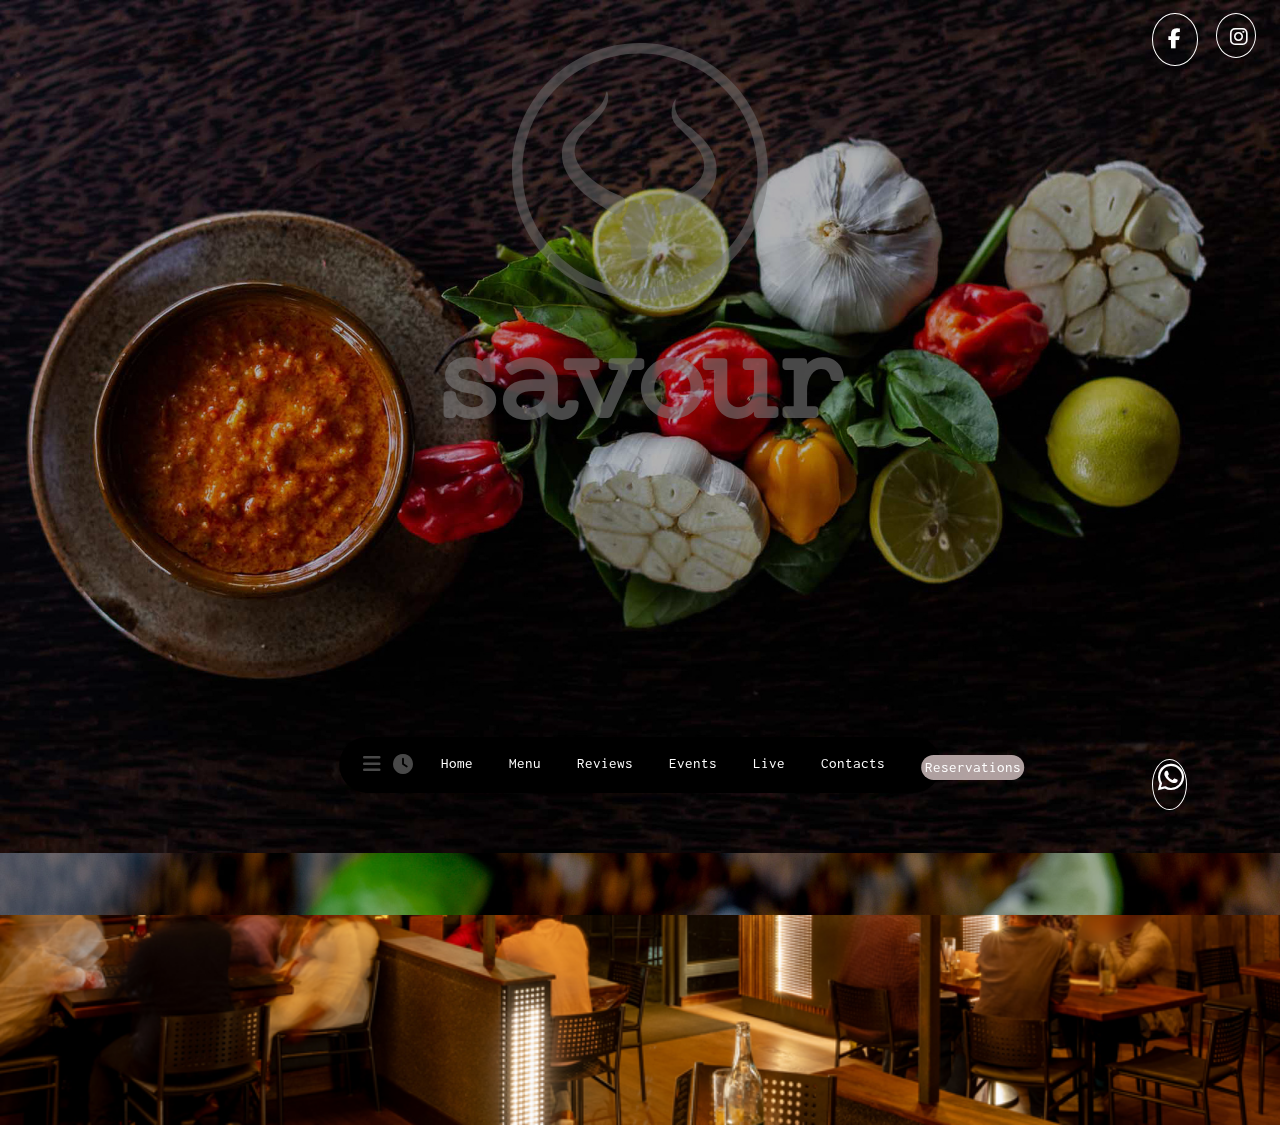
==== commit 19b7909d: "made some changes" ====
--- a/index.html
+++ b/index.html
@@ -1,5 +1,6 @@
 <!DOCTYPE html>
 <html lang="en">
+
 <head>
     <meta charset="UTF-8">
     <meta name="viewport" content="width=device-width, initial-scale=1.0">
@@ -8,67 +9,82 @@
     <link rel="stylesheet" href="https://cdnjs.cloudflare.com/ajax/libs/font-awesome/6.7.2/css/all.min.css">
     <link rel="icon" type="image/x-icon" href="images/Ankole-Grill-Logo.jpg">
 </head>
+
 <body>
     <div class="home">
-        <!-- <i class="fa-brands fa-instagram"></i>
-        <i class="fa-brands fa-facebook-f"></i> -->
         <div class="homepage">
             <div><img src="images/welcomeimage.jpg" alt="" id="picture"></div>
             <div class="ankole_logo">
                 <img src="images/ankole_logo.svg" alt="" id="ankole_logo">
             </div>
-            <div class="text"><h1>welcome</h1></div>
+            <div class="text">
+                <h1>welcome</h1>
+            </div>
         </div>
         <div class="homepage">
             <div><img src="images/_ankole_kilimani_nightlife.jpg" alt="" id="pictured"></div>
             <div class="ankole_logo">
                 <img src="images/ankole_logo.svg" alt="" id="ankole_logod">
             </div>
-            <div class="texted"><h1>discover</h1></div>
+            <div class="texted">
+                <h1>discover</h1>
+            </div>
         </div>
         <div class="homepage">
             <div><img src="images/_ankolegrill_t-bone-steak-2024-1experience.jpg" alt="" id="picture"></div>
-            <div class="ankole_logo" >
+            <div class="ankole_logo">
                 <img src="images/ankole_logo.svg" alt="" id="ankole_logo">
             </div>
-            <div class="text"><h1>experience</h1></div>
+            <div class="text">
+                <h1>experience</h1>
+            </div>
         </div>
-        <div class="homepage" >
+        <div class="homepage">
             <div><img src="images/_ankolegrill_escobar1taste.jpg" alt="" id="picture"></div>
             <div class="ankole_logo">
                 <img src="images/ankole_logo.svg" alt="" id="ankole_logo">
             </div>
-            <div class="text"><h1>taste</h1></div>
+            <div class="text">
+                <h1>taste</h1>
+            </div>
         </div>
         <div class="homepage">
             <div><img src="images/_ankolegrill_slidersavour.jpg" alt="" id="picture"></div>
             <div class="ankole_logo">
                 <img src="images/ankole_logo.svg" alt="" id="ankole_logo">
             </div>
-            <div class="text"><h1>savour</h1></div>
+            <div class="text">
+                <h1>savour</h1>
+            </div>
         </div>
     </div>
     <div class="home_navbar">
         <div class="icons">
-        <div class="dropup">  <i class="fa-solid fa-bars"></i>
-          <ul class="dropuplist">
-            <li><a href="index.html">Home</a></li><hr>
-            <li><a href="menu.html">Menu</a></li><hr>
-            <li><a href="reviews.html">Reviews</a></li><hr>
-            <li><a href="events.html">Events</a></li><hr>
-            <li><a href="live.html">Live</a></li><hr>
-            <li><a href="contacts.html">Contacts</a></li><hr>
-            <li><a href="reservations.html">Reservations</a></li>
-          </ul>
-          </div>
-          <div class="openhours"><i class="fa-solid fa-clock"></i>
-            <span class="openhourstext">
-                <h1>Opening hours</h1>
-                <p><span id="branch">Kitisuru</span><br>Mon-Sun<br>9.00am-11.00pm</p>
-                <p><span id="branch">Kilimani</span><br>Mon-Sun<br>7.30am-11.00pm</p>
-            </span>
+            <div class="dropup"> <i class="fa-solid fa-bars"></i>
+                <ul class="dropuplist">
+                    <li><a href="index.html">Home</a></li>
+                    <hr>
+                    <li><a href="menu.html">Menu</a></li>
+                    <hr>
+                    <li><a href="reviews.html">Reviews</a></li>
+                    <hr>
+                    <li><a href="events.html">Events</a></li>
+                    <hr>
+                    <li><a href="live.html">Live</a></li>
+                    <hr>
+                    <li><a href="contacts.html">Contacts</a></li>
+                    <hr>
+                    <li><a href="reservations.html">Reservations</a></li>
+                </ul>
             </div>
+            <div class="openhours"><i class="fa-solid fa-clock"></i>
+                <span class="openhourstext">
+                    <h1>Opening hours</h1>
+                    <p><span id="branch">Kitisuru</span><br>Mon-Sun<br>9.00am-11.00pm</p>
+                    <p><span id="branch">Kilimani</span><br>Mon-Sun<br>7.30am-11.00pm</p>
+                </span>
             </div>
+        </div>
         <ul class="options">
             <li><a href="index.html">Home</a></li>
             <li><a href="menu.html">Menu</a></li>
@@ -79,8 +95,9 @@
             <li id="reservations"><a href="reservations.html">Reservations</a></li>
         </ul>
     </div>
-        <i class="fa-brands fa-instagram"></i>
-        <i class="fa-brands fa-facebook-f"></i>
+    <i class="fa-brands fa-instagram"></i>
+    <i class="fa-brands fa-facebook-f"></i>
     <i class="fa-brands fa-whatsapp"></i>
 </body>
+
 </html>--- a/styles.css
+++ b/styles.css
@@ -200,37 +200,42 @@
   }
   .fa-instagram{
     color: white;
-    border: solid 1px ;
-    width: 2%;
+    border: solid 1px;
+    width: 1%;
     height: 2%;
+    padding: 1%;
+    border-radius: 50%;
      position: fixed;
      margin-top: 1%;
      left: 95%;
      z-index: 1;
-     font-size: 18px;
+     font-size: 20px;
   }
   .fa-facebook-f{
     color: white;
     border: solid 1px ;
-    padding: 0.8%;
+    padding: 1.2%;
+    border-radius: 50%;
      position: fixed;
-     width: 2%;
+     width: 1%;
      margin-top: 1%;
      left: 90%;
      z-index: 1;
-     font-size: 15px;
+     font-size: 20px;
   }
   .fa-whatsapp{
     color: white;
     border: solid 1px ;
-    padding-left: 1%;
+    padding: 2px;
+    padding-left: 0.4%;
      position: fixed;
      border-radius: 50%;
-     width: 2.5%;
+     width: 2%;
+     height: 5%;
      bottom: 10%;
      left: 90%;
      z-index: 1;
-     font-size: 26px;
+     font-size: 30px;
   }
   @media screen and (max-width:350px){
     body {
